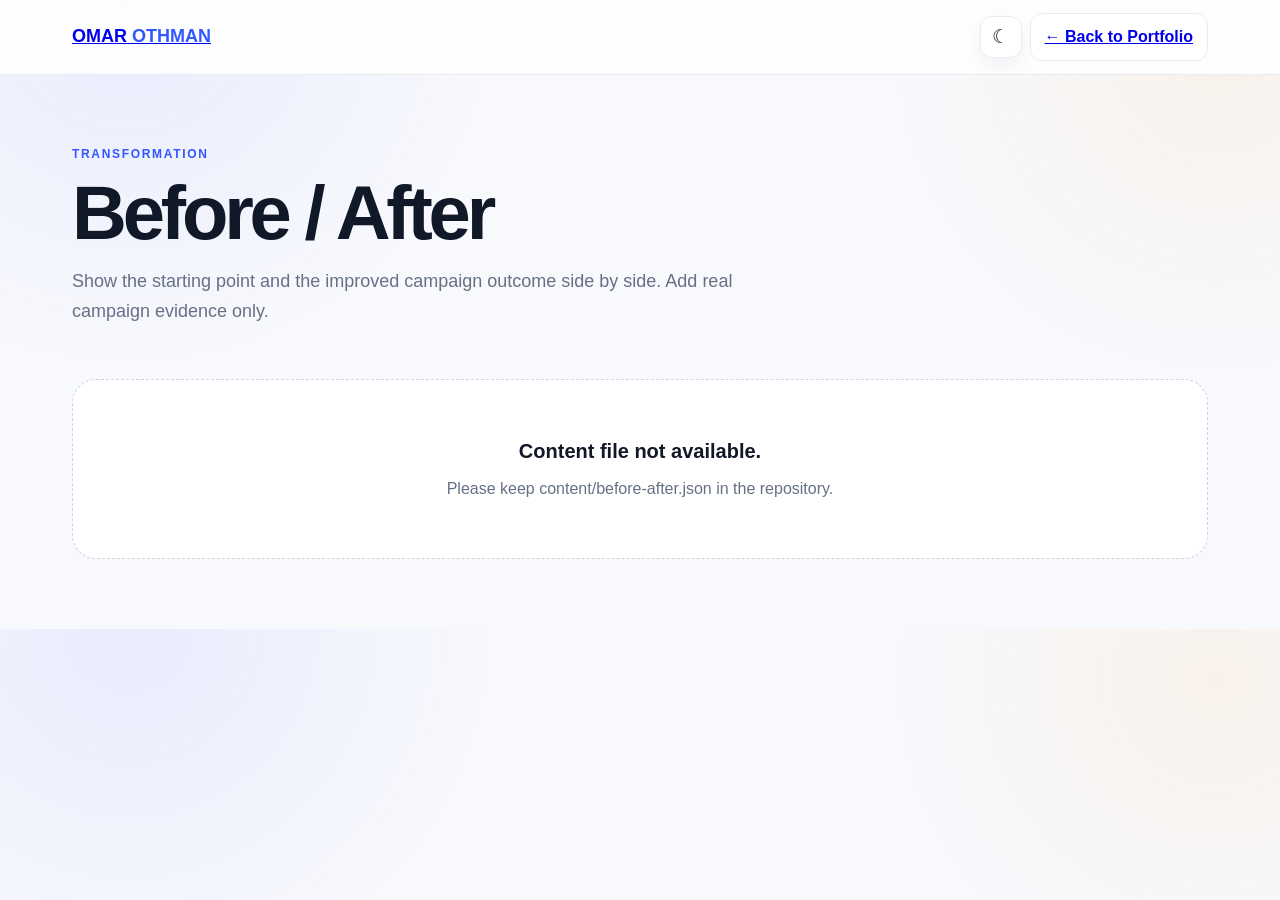
==== before-after.html @ 8b76b2a4 "Add files via upload" ====
<!doctype html><html><head><meta charset="utf-8"><meta name="viewport" content="width=device-width,initial-scale=1"><title>OMAR OTHMAN | Before & After</title><link rel="stylesheet" href="resource.css"></head><body><header class="top"><div class="wrap nav"><a class="brand" href="index.html">OMAR <b>OTHMAN</b></a><div style="display:flex;align-items:center;gap:8px"><button class="theme-toggle" id="themeToggle" type="button" aria-label="Toggle dark mode" title="Toggle dark mode"><span class="theme-icon">☾</span></button><a class="back" href="index.html">← Back to Portfolio</a></div></div></header><main><section class="hero"><div class="wrap"><div class="eyebrow">Transformation</div><h1>Before / After</h1><p>Show the starting point and the improved campaign outcome side by side. Add real campaign evidence only.</p></div></section><section><div class="wrap"><div class="grid" id="ba"></div></div></section></main><script>fetch('content/before-after.json').then(r=>r.json()).then(d=>{const el=document.querySelector('#ba');const items=d.items||[];if(!items.length){el.innerHTML='<div class="empty"><b>No before/after cases added yet.</b>Add paired campaign images to assets/before-after/ and register them in content/before-after.json.</div>';return}el.innerHTML=items.map(x=>`<article class="card"><div class="before-after"><div><span class="label">BEFORE</span><img class="zoom" src="${x.before}" alt="Before"></div><div><span class="label">AFTER</span><img class="zoom" src="${x.after}" alt="After"></div></div><div class="body"><h3>${x.title||''}</h3><p>${x.note||''}</p></div></article>`).join('');document.querySelectorAll('.zoom').forEach(i=>i.onclick=()=>{document.querySelector('#modalImg').src=i.src;document.querySelector('#modal').classList.add('open')})}).catch(()=>document.querySelector('#ba').innerHTML='<div class="empty"><b>Content file not available.</b>Please keep content/before-after.json in the repository.</div>');</script><div class="modal" id="modal"><div class="panel"><button class="close" onclick="document.querySelector('#modal').classList.remove('open')">×</button><img id="modalImg"></div></div><script>(function(){const root=document.documentElement,btn=document.querySelector('#themeToggle'),icon=document.querySelector('.theme-icon');const saved=localStorage.getItem('omar-theme');const prefers=window.matchMedia&&window.matchMedia('(prefers-color-scheme: dark)').matches;root.setAttribute('data-theme',saved||(prefers?'dark':'light'));function paint(){const d=root.getAttribute('data-theme')==='dark';if(icon)icon.textContent=d?'☀':'☾';if(btn){btn.title=d?'Light mode':'Dark mode';btn.setAttribute('aria-label',btn.title)}}paint();btn&&btn.addEventListener('click',()=>{const n=root.getAttribute('data-theme')==='dark'?'light':'dark';root.setAttribute('data-theme',n);localStorage.setItem('omar-theme',n);paint()})})();</script></body></html>
---- resource.css ----
:root{--bg:#f8f9fd;--surface:#fff;--ink:#111827;--muted:#667085;--blue:#3157ff;--orange:#ff9f1c;--line:#e8ebf2;--shadow:0 18px 60px rgba(29,43,82,.10)}*{box-sizing:border-box}html{scroll-behavior:smooth}body{margin:0;background:radial-gradient(circle at 10% 0%,rgba(49,87,255,.08),transparent 28%),radial-gradient(circle at 95% 8%,rgba(255,159,28,.08),transparent 24%),var(--bg);color:var(--ink);font-family:Inter,Arial,sans-serif;line-height:1.65}.wrap{max-width:1180px;margin:auto;padding:0 22px}.top{position:sticky;top:0;z-index:20;background:rgba(255,255,255,.86);backdrop-filter:blur(18px);border-bottom:1px solid var(--line)}.nav{height:74px;display:flex;align-items:center;justify-content:space-between}.brand{font-family:Arial,sans-serif;font-weight:900;font-size:18px}.brand b{color:var(--blue)}.back{display:inline-flex;align-items:center;gap:8px;padding:10px 14px;border:1px solid var(--line);border-radius:12px;background:#fff;font-weight:800}.hero{padding:70px 0 35px}.eyebrow{color:var(--blue);font-weight:900;font-size:12px;text-transform:uppercase;letter-spacing:.14em}.hero h1{font-family:Arial,sans-serif;font-size:clamp(42px,6vw,76px);letter-spacing:-.055em;line-height:.95;margin:12px 0}.hero p{max-width:720px;color:var(--muted);font-size:18px}.grid{display:grid;grid-template-columns:repeat(3,1fr);gap:16px;padding-bottom:70px}.card{background:#fff;border:1px solid var(--line);border-radius:24px;overflow:hidden;box-shadow:0 10px 35px rgba(29,43,82,.06)}.card img,.card video{width:100%;display:block;max-height:420px;object-fit:cover;cursor:zoom-in}.body{padding:20px}.body h3{margin:0 0 6px}.body p{margin:0;color:var(--muted)}.tag{display:inline-block;margin-bottom:8px;padding:6px 9px;border-radius:999px;background:#eef2ff;color:var(--blue);font-size:11px;font-weight:900}.empty{background:#fff;border:1px dashed #cbd5e1;border-radius:24px;padding:55px;text-align:center;color:var(--muted);grid-column:1/-1}.empty b{display:block;color:var(--ink);font-size:20px;margin-bottom:8px}.modal{position:fixed;inset:0;background:rgba(13,18,35,.9);z-index:100;display:none;align-items:center;justify-content:center;padding:24px}.modal.open{display:flex}.panel{background:#fff;border-radius:22px;padding:12px;max-width:94vw;max-height:92vh;position:relative}.panel img,.panel video{max-width:90vw;max-height:85vh;display:block;border-radius:15px}.close{position:absolute;right:8px;top:8px;border:0;border-radius:50%;width:40px;height:40px;background:#111827;color:#fff;font-size:24px;z-index:2}.before-after{display:grid;grid-template-columns:1fr 1fr;gap:0;background:#f1f4ff}.before-after img{width:100%;height:330px;object-fit:cover;cursor:zoom-in}.before-after>div{position:relative}.label{position:absolute;left:12px;top:12px;background:#111827;color:#fff;padding:6px 10px;border-radius:999px;font-size:11px;font-weight:900;z-index:1}@media(max-width:800px){.grid{grid-template-columns:1fr 1fr}}@media(max-width:560px){.grid{grid-template-columns:1fr}.hero{padding-top:45px}.before-after{grid-template-columns:1fr}.before-after img{height:250px}}

html[data-theme="dark"]{color-scheme:dark}html[data-theme="dark"] body{--bg:#070a13;--surface:#0d1220;--ink:#f4f7ff;--muted:#aab4c8;--line:#202a3d;--shadow:0 22px 70px rgba(0,0,0,.45);background:radial-gradient(circle at 12% 0%,rgba(49,87,255,.20),transparent 30%),radial-gradient(circle at 88% 4%,rgba(123,97,255,.16),transparent 28%),#070a13;color:var(--ink)}html[data-theme="dark"] .top{background:rgba(7,10,19,.78);border-bottom-color:#202a3d}html[data-theme="dark"] .back,html[data-theme="dark"] .card,html[data-theme="dark"] .empty,html[data-theme="dark"] .panel{background:linear-gradient(145deg,#101727,#0b1120);border-color:#26324a;color:var(--ink);box-shadow:0 18px 45px rgba(0,0,0,.28)}html[data-theme="dark"] .body p,html[data-theme="dark"] .hero p{color:var(--muted)}html[data-theme="dark"] .tag{background:#172342;color:#8ea2ff}html[data-theme="dark"] .before-after{background:#0d1424}.theme-toggle{width:42px;height:42px;border-radius:12px;border:1px solid var(--line);background:#fff;display:grid;place-items:center;cursor:pointer;color:#111827;box-shadow:0 8px 22px rgba(25,35,65,.06);transition:.25s}.theme-toggle:hover{transform:translateY(-2px) rotate(-8deg)}html[data-theme="dark"] .theme-toggle{color:#ffe9a6;background:linear-gradient(145deg,#171e31,#0d1322);border-color:#27324a}.theme-icon{font-size:19px;line-height:1}
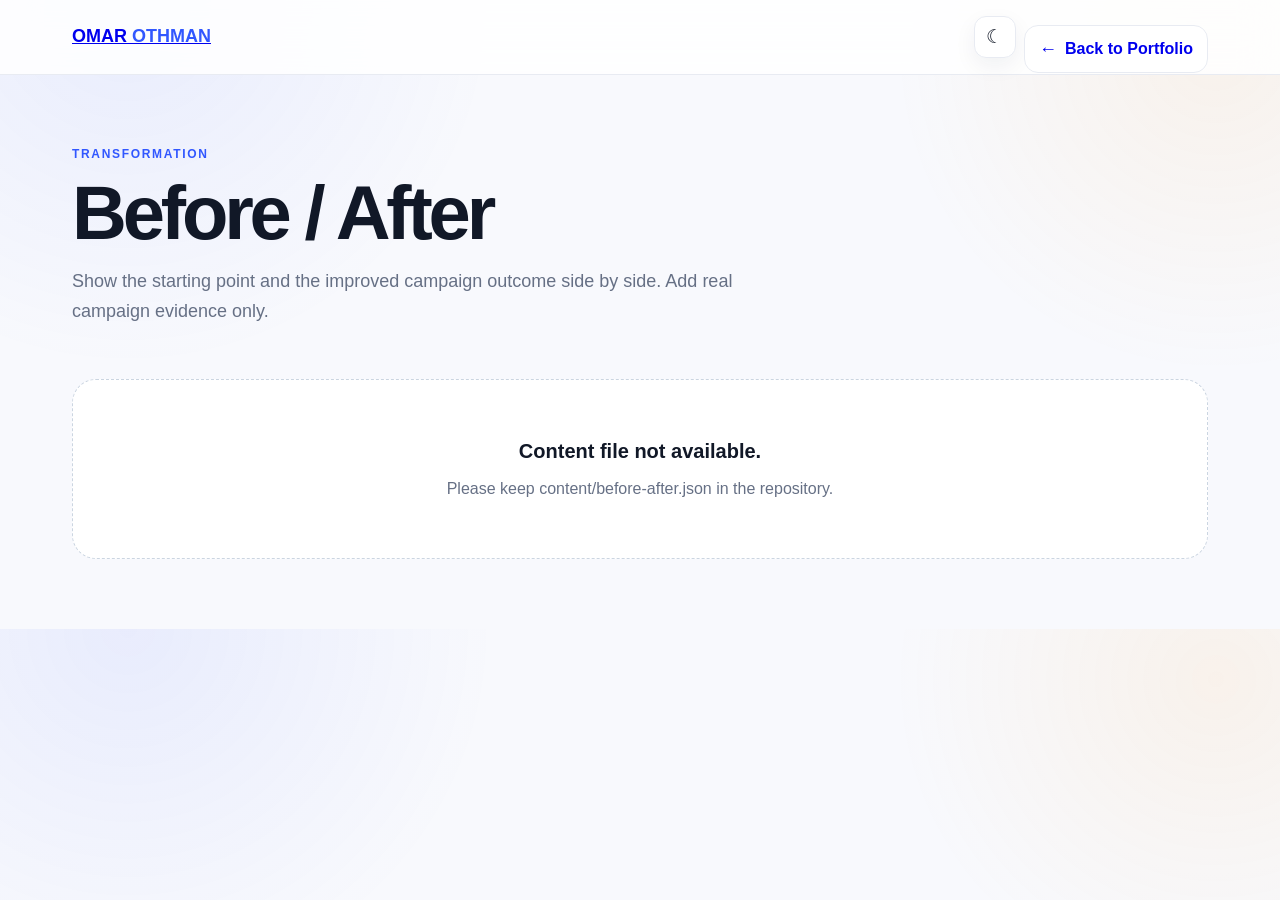
==== commit 31b28648: "Add files via upload" ====
--- a/before-after.html
+++ b/before-after.html
@@ -1 +1 @@
-<!doctype html><html><head><meta charset="utf-8"><meta name="viewport" content="width=device-width,initial-scale=1"><title>OMAR OTHMAN | Before & After</title><link rel="stylesheet" href="resource.css"></head><body><header class="top"><div class="wrap nav"><a class="brand" href="index.html">OMAR <b>OTHMAN</b></a><div style="display:flex;align-items:center;gap:8px"><button class="theme-toggle" id="themeToggle" type="button" aria-label="Toggle dark mode" title="Toggle dark mode"><span class="theme-icon">☾</span></button><a class="back" href="index.html">← Back to Portfolio</a></div></div></header><main><section class="hero"><div class="wrap"><div class="eyebrow">Transformation</div><h1>Before / After</h1><p>Show the starting point and the improved campaign outcome side by side. Add real campaign evidence only.</p></div></section><section><div class="wrap"><div class="grid" id="ba"></div></div></section></main><script>fetch('content/before-after.json').then(r=>r.json()).then(d=>{const el=document.querySelector('#ba');const items=d.items||[];if(!items.length){el.innerHTML='<div class="empty"><b>No before/after cases added yet.</b>Add paired campaign images to assets/before-after/ and register them in content/before-after.json.</div>';return}el.innerHTML=items.map(x=>`<article class="card"><div class="before-after"><div><span class="label">BEFORE</span><img class="zoom" src="${x.before}" alt="Before"></div><div><span class="label">AFTER</span><img class="zoom" src="${x.after}" alt="After"></div></div><div class="body"><h3>${x.title||''}</h3><p>${x.note||''}</p></div></article>`).join('');document.querySelectorAll('.zoom').forEach(i=>i.onclick=()=>{document.querySelector('#modalImg').src=i.src;document.querySelector('#modal').classList.add('open')})}).catch(()=>document.querySelector('#ba').innerHTML='<div class="empty"><b>Content file not available.</b>Please keep content/before-after.json in the repository.</div>');</script><div class="modal" id="modal"><div class="panel"><button class="close" onclick="document.querySelector('#modal').classList.remove('open')">×</button><img id="modalImg"></div></div><script>(function(){const root=document.documentElement,btn=document.querySelector('#themeToggle'),icon=document.querySelector('.theme-icon');const saved=localStorage.getItem('omar-theme');const prefers=window.matchMedia&&window.matchMedia('(prefers-color-scheme: dark)').matches;root.setAttribute('data-theme',saved||(prefers?'dark':'light'));function paint(){const d=root.getAttribute('data-theme')==='dark';if(icon)icon.textContent=d?'☀':'☾';if(btn){btn.title=d?'Light mode':'Dark mode';btn.setAttribute('aria-label',btn.title)}}paint();btn&&btn.addEventListener('click',()=>{const n=root.getAttribute('data-theme')==='dark'?'light':'dark';root.setAttribute('data-theme',n);localStorage.setItem('omar-theme',n);paint()})})();</script></body></html>
+<!doctype html><html><head><meta charset="utf-8"><meta name="viewport" content="width=device-width,initial-scale=1"><title>OMAR OTHMAN | Before & After</title><link rel="stylesheet" href="resource.css"></head><body><header class="top"><div class="wrap nav"><a class="brand" href="index.html">OMAR <b>OTHMAN</b></a><div style="display:flex;align-items:center;gap:8px"><button class="theme-toggle" id="themeToggle" type="button" aria-label="Toggle dark mode" title="Toggle dark mode"><span class="theme-icon">☾</span></button><div class="folder-nav"><a class="back" href="index.html"><span class="back-arrow">←</span> Back to Portfolio</a></div></div></div></header><main><section class="hero"><div class="wrap"><div class="eyebrow">Transformation</div><h1>Before / After</h1><p>Show the starting point and the improved campaign outcome side by side. Add real campaign evidence only.</p></div></section><section><div class="wrap"><div class="grid" id="ba"></div></div></section></main><script>fetch('content/before-after.json').then(r=>r.json()).then(d=>{const el=document.querySelector('#ba');const items=d.items||[];if(!items.length){el.innerHTML='<div class="empty"><b>No before/after cases added yet.</b>Add paired campaign images to assets/before-after/ and register them in content/before-after.json.</div>';return}el.innerHTML=items.map(x=>`<article class="card"><div class="before-after"><div><span class="label">BEFORE</span><img class="zoom" src="${x.before}" alt="Before"></div><div><span class="label">AFTER</span><img class="zoom" src="${x.after}" alt="After"></div></div><div class="body"><h3>${x.title||''}</h3><p>${x.note||''}</p></div></article>`).join('');document.querySelectorAll('.zoom').forEach(i=>i.onclick=()=>{document.querySelector('#modalImg').src=i.src;document.querySelector('#modal').classList.add('open')})}).catch(()=>document.querySelector('#ba').innerHTML='<div class="empty"><b>Content file not available.</b>Please keep content/before-after.json in the repository.</div>');</script><div class="modal" id="modal"><div class="panel"><button class="close" onclick="document.querySelector('#modal').classList.remove('open')">×</button><img id="modalImg"></div></div><script>(function(){const root=document.documentElement,btn=document.querySelector('#themeToggle'),icon=document.querySelector('.theme-icon');const saved=localStorage.getItem('omar-theme');const prefers=window.matchMedia&&window.matchMedia('(prefers-color-scheme: dark)').matches;root.setAttribute('data-theme',saved||(prefers?'dark':'light'));function paint(){const d=root.getAttribute('data-theme')==='dark';if(icon)icon.textContent=d?'☀':'☾';if(btn){btn.title=d?'Light mode':'Dark mode';btn.setAttribute('aria-label',btn.title)}}paint();btn&&btn.addEventListener('click',()=>{const n=root.getAttribute('data-theme')==='dark'?'light':'dark';root.setAttribute('data-theme',n);localStorage.setItem('omar-theme',n);paint()})})();</script></body></html>
--- a/resource.css
+++ b/resource.css
@@ -1,3 +1,7 @@
 :root{--bg:#f8f9fd;--surface:#fff;--ink:#111827;--muted:#667085;--blue:#3157ff;--orange:#ff9f1c;--line:#e8ebf2;--shadow:0 18px 60px rgba(29,43,82,.10)}*{box-sizing:border-box}html{scroll-behavior:smooth}body{margin:0;background:radial-gradient(circle at 10% 0%,rgba(49,87,255,.08),transparent 28%),radial-gradient(circle at 95% 8%,rgba(255,159,28,.08),transparent 24%),var(--bg);color:var(--ink);font-family:Inter,Arial,sans-serif;line-height:1.65}.wrap{max-width:1180px;margin:auto;padding:0 22px}.top{position:sticky;top:0;z-index:20;background:rgba(255,255,255,.86);backdrop-filter:blur(18px);border-bottom:1px solid var(--line)}.nav{height:74px;display:flex;align-items:center;justify-content:space-between}.brand{font-family:Arial,sans-serif;font-weight:900;font-size:18px}.brand b{color:var(--blue)}.back{display:inline-flex;align-items:center;gap:8px;padding:10px 14px;border:1px solid var(--line);border-radius:12px;background:#fff;font-weight:800}.hero{padding:70px 0 35px}.eyebrow{color:var(--blue);font-weight:900;font-size:12px;text-transform:uppercase;letter-spacing:.14em}.hero h1{font-family:Arial,sans-serif;font-size:clamp(42px,6vw,76px);letter-spacing:-.055em;line-height:.95;margin:12px 0}.hero p{max-width:720px;color:var(--muted);font-size:18px}.grid{display:grid;grid-template-columns:repeat(3,1fr);gap:16px;padding-bottom:70px}.card{background:#fff;border:1px solid var(--line);border-radius:24px;overflow:hidden;box-shadow:0 10px 35px rgba(29,43,82,.06)}.card img,.card video{width:100%;display:block;max-height:420px;object-fit:cover;cursor:zoom-in}.body{padding:20px}.body h3{margin:0 0 6px}.body p{margin:0;color:var(--muted)}.tag{display:inline-block;margin-bottom:8px;padding:6px 9px;border-radius:999px;background:#eef2ff;color:var(--blue);font-size:11px;font-weight:900}.empty{background:#fff;border:1px dashed #cbd5e1;border-radius:24px;padding:55px;text-align:center;color:var(--muted);grid-column:1/-1}.empty b{display:block;color:var(--ink);font-size:20px;margin-bottom:8px}.modal{position:fixed;inset:0;background:rgba(13,18,35,.9);z-index:100;display:none;align-items:center;justify-content:center;padding:24px}.modal.open{display:flex}.panel{background:#fff;border-radius:22px;padding:12px;max-width:94vw;max-height:92vh;position:relative}.panel img,.panel video{max-width:90vw;max-height:85vh;display:block;border-radius:15px}.close{position:absolute;right:8px;top:8px;border:0;border-radius:50%;width:40px;height:40px;background:#111827;color:#fff;font-size:24px;z-index:2}.before-after{display:grid;grid-template-columns:1fr 1fr;gap:0;background:#f1f4ff}.before-after img{width:100%;height:330px;object-fit:cover;cursor:zoom-in}.before-after>div{position:relative}.label{position:absolute;left:12px;top:12px;background:#111827;color:#fff;padding:6px 10px;border-radius:999px;font-size:11px;font-weight:900;z-index:1}@media(max-width:800px){.grid{grid-template-columns:1fr 1fr}}@media(max-width:560px){.grid{grid-template-columns:1fr}.hero{padding-top:45px}.before-after{grid-template-columns:1fr}.before-after img{height:250px}}
 
 html[data-theme="dark"]{color-scheme:dark}html[data-theme="dark"] body{--bg:#070a13;--surface:#0d1220;--ink:#f4f7ff;--muted:#aab4c8;--line:#202a3d;--shadow:0 22px 70px rgba(0,0,0,.45);background:radial-gradient(circle at 12% 0%,rgba(49,87,255,.20),transparent 30%),radial-gradient(circle at 88% 4%,rgba(123,97,255,.16),transparent 28%),#070a13;color:var(--ink)}html[data-theme="dark"] .top{background:rgba(7,10,19,.78);border-bottom-color:#202a3d}html[data-theme="dark"] .back,html[data-theme="dark"] .card,html[data-theme="dark"] .empty,html[data-theme="dark"] .panel{background:linear-gradient(145deg,#101727,#0b1120);border-color:#26324a;color:var(--ink);box-shadow:0 18px 45px rgba(0,0,0,.28)}html[data-theme="dark"] .body p,html[data-theme="dark"] .hero p{color:var(--muted)}html[data-theme="dark"] .tag{background:#172342;color:#8ea2ff}html[data-theme="dark"] .before-after{background:#0d1424}.theme-toggle{width:42px;height:42px;border-radius:12px;border:1px solid var(--line);background:#fff;display:grid;place-items:center;cursor:pointer;color:#111827;box-shadow:0 8px 22px rgba(25,35,65,.06);transition:.25s}.theme-toggle:hover{transform:translateY(-2px) rotate(-8deg)}html[data-theme="dark"] .theme-toggle{color:#ffe9a6;background:linear-gradient(145deg,#171e31,#0d1322);border-color:#27324a}.theme-icon{font-size:19px;line-height:1}
+
+/* Folder navigation */
+.folder-nav{display:flex;align-items:center;gap:10px;flex-wrap:wrap;margin-top:24px}.back{transition:transform .2s ease,box-shadow .2s ease,background .2s ease;border-radius:14px!important;text-decoration:none}.back:hover{transform:translateY(-2px);box-shadow:0 10px 24px rgba(49,87,255,.12)}.back .back-arrow{font-size:18px;line-height:1}.folder-note{margin-top:14px;color:var(--muted);font-size:13px}.folder-count{display:inline-flex;align-items:center;gap:6px;margin-left:8px;padding:5px 9px;border-radius:999px;background:#eef2ff;color:var(--blue);font-size:11px;font-weight:900}html[data-theme="dark"] .folder-count{background:#172342;color:#9eb0ff}
+@media(max-width:560px){.nav{height:auto;min-height:68px;padding-top:10px;padding-bottom:10px;align-items:flex-start}.nav>div{flex-wrap:wrap;justify-content:flex-end}.folder-nav{gap:8px}.back{padding:9px 12px!important;font-size:12px}.folder-count{margin-left:4px}.hero h1{font-size:clamp(36px,12vw,58px)}}
